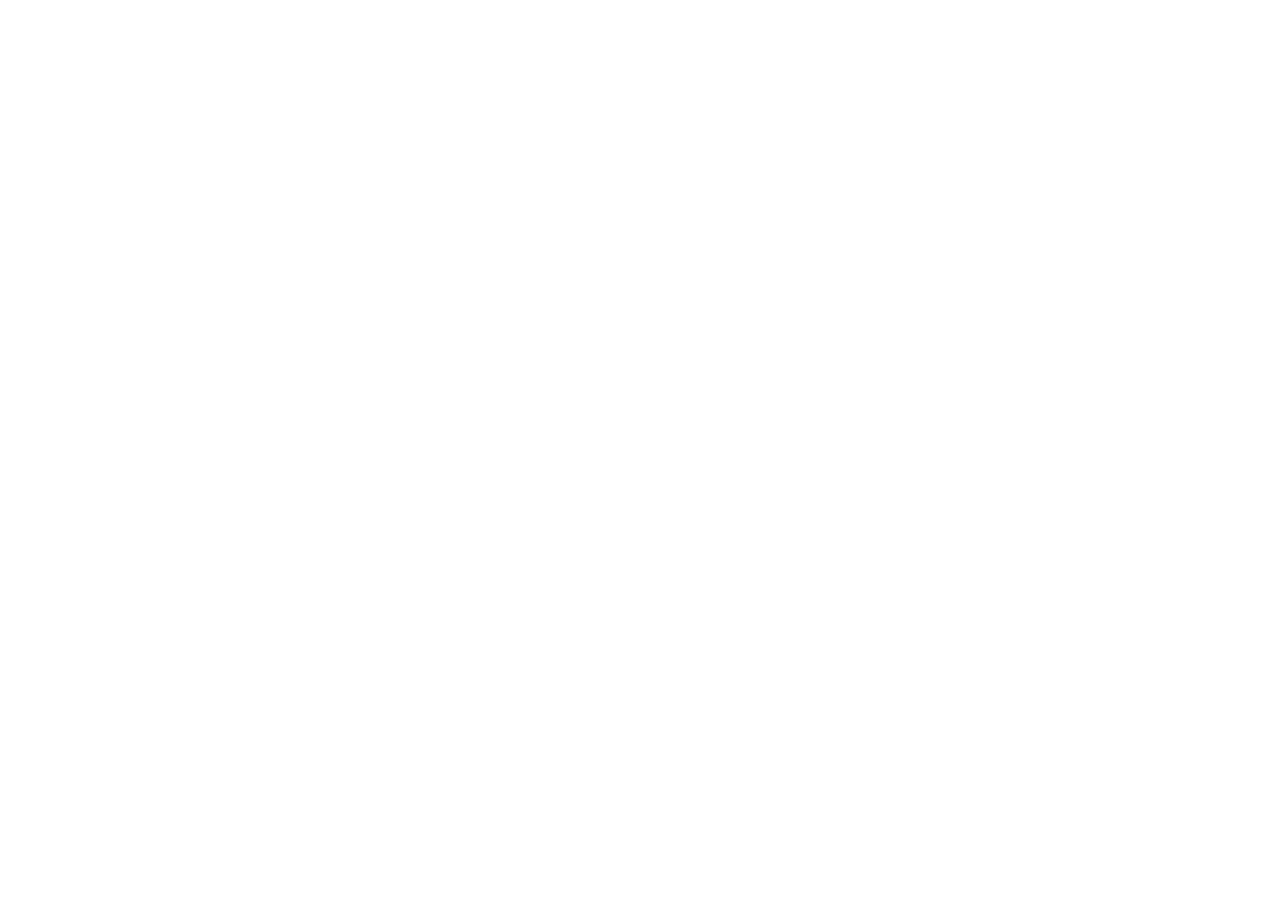
==== how-it-works.html @ afe28758 "First commit" ====
<!DOCTYPE html>
<html lang="en">
<head>
    <meta charset="UTF-8">
    <meta http-equiv="X-UA-Compatible" content="IE=edge">
    <meta name="viewport" content="width=device-width, initial-scale=1.0">
    <link rel="stylesheet" href="./static/main.css">
    <title>DoubleTap: How it Works</title>
</head>
<body>
    
</body>
</html>
---- static/main.css ----
/* Gian */


























































/* Hemet */



























































/* Chris */
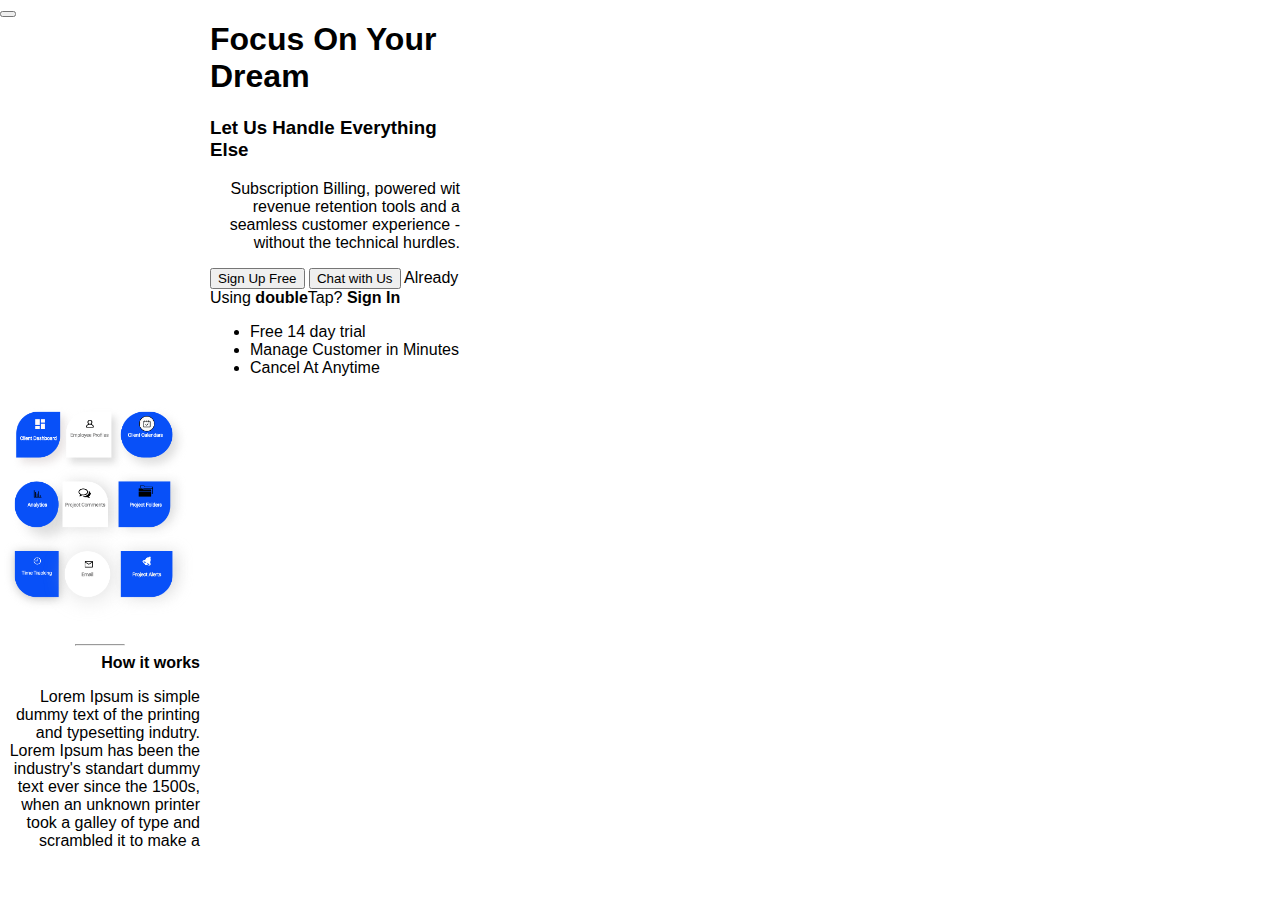
==== commit 38109c25: "Merge pull request #2 from Mhmtcn47/main" ====
--- a/how-it-works.html
+++ b/how-it-works.html
@@ -1,5 +1,6 @@
 <!DOCTYPE html>
 <html lang="en">
+
 <head>
     <meta charset="UTF-8">
     <meta http-equiv="X-UA-Compatible" content="IE=edge">
@@ -7,7 +8,33 @@
     <link rel="stylesheet" href="./static/main.css">
     <title>DoubleTap: How it Works</title>
 </head>
+
 <body>
-    
+    <div class="grid-container">
+        <nav>
+            <button type="button"></button>
+        </nav>
+        <div>
+            <h1>Focus On Your Dream</h1>
+            <h3>Let Us Handle Everything Else</h3>
+            <p>Subscription Billing, powered wit revenue retention tools and a seamless customer experience - without the technical hurdles.</p>
+            <button>Sign Up Free</button>
+            <button>Chat with Us</button>
+            <span>Already Using <strong>double</strong>Tap? <strong>Sign In</strong></span>
+            <ul>
+                <li>Free 14 day trial</li>
+                <li>Manage Customer in Minutes</li>
+                <li>Cancel At Anytime</li>
+            </ul>
+        </div>
+        <div>
+            <img src="images/Header-Side-1.png" alt="">
+            <hr>
+            <article><strong>How it works</strong></article>
+            <p>Lorem Ipsum is simple dummy text of the printing and typesetting indutry. Lorem Ipsum has been the
+                industry's standart dummy text ever since the 1500s, when an unknown printer took a galley of type and
+                scrambled it to make a</p>
+        </div>
+    </div>
 </body>
 </html>--- a/static/main.css
+++ b/static/main.css
@@ -1,14 +1,324 @@
 /* Gian */
 
-
-
-
-
-
-
-
-
-
+* { box-sizing: border-box; }
+
+:root {
+    /* Colors */
+    --blue: #0650f8;
+    --gray: #7e7c7c;
+    --black: #060606;
+    --green: #7fd126;
+    --white: #fefefe;
+    /* Fonts */
+    --normal: 'Roboto', sans-serif;
+    --in-box: 'Montserrat', sans-serif;
+}
+
+html, 
+body {
+    margin: 0;
+    height: 100%;
+    font-family: var(--normal); 
+}
+
+img {
+    width: 100%;
+    height: auto;
+}
+
+.landing-container {
+    display: grid;
+    grid-template-rows: auto;
+    grid-template-columns: repeat(2, 1fr);
+    grid-template-areas: 
+        "l-nav l-nav"
+        "l-main l-main"
+        "l-foot l-foot";
+}
+
+.navigation { grid-area: l-nav; }
+
+.landing-main { 
+    /* border: 1px solid pink; */
+
+    grid-area: l-main; 
+
+    max-width: 900px;
+    margin: 50px auto;
+
+    display: grid;
+    grid-template-rows: auto;
+    grid-template-columns: repeat(2, 1fr);
+    grid-template-areas: 
+        "l-hero-text l-hero-image"
+        "l-explore l-explore"
+        "l-info l-info"
+        "l-sol-header l-sol-header"
+        "l-sol-1 l-sol-2"
+        "l-sol-3 l-sol-4";
+}
+
+.landing-hero-text { 
+    grid-area: l-hero-text;
+    display: flex;
+    flex-direction: column;
+    justify-content: flex-start;
+}
+
+/* Focus on your business */
+h1.landing-hero-h1 {
+    font-size: 56px;
+    margin: 40px 0 0 0;
+    padding-right: 30px;
+}
+
+/* Let us handle everything else */
+h2.landing-hero-h2 {
+    font-size: 28px;
+    font-weight: 500;
+    margin: 10px 0 0 0;
+}
+
+/* Subscription Billing... */
+p.landing-hero-p {
+    color: var(--gray);
+    margin: 20px 0 0 0;
+}
+
+p.landing-hero-already {
+    color: var(--gray);
+    margin: 20px 0 0 0;
+}
+
+.landing-hero-text-buttons {
+    display: flex;
+    margin: 20px 0 0 0;
+}
+
+a.l-btn:link,
+a.l-btn:visited {
+    display: block;
+    margin-right: 15px;
+    border: 1px solid var(--blue);
+    border-radius: 8px;
+    padding: 15px 25px;
+    max-width: 40%;
+    font-weight: 600;
+    letter-spacing: 0.4px;
+    text-decoration: none;
+    text-align: center;
+}
+
+a.landing-btn-signup:link,
+a.landing-btn-signup:visited {
+    background-color: var(--blue);
+    color: var(--white);
+}
+
+a.landing-btn-chat:link,
+a.landing-btn-chat:visited {
+    background-color: var(--white);
+    color: var(--blue);
+}
+
+a.landing-link-signin:link,
+a.landing-link-signin:visited {
+    color: var(--gray);
+    text-decoration: none;
+}
+
+a.l-btn:hover,
+a.landing-link-signin:hover {
+    text-decoration: underline;
+}
+
+.landing-hero-text-bottom {
+    display: flex;
+    margin: 15px 0 0 0;
+}
+
+.landing-hero-text-bottom-item {
+    width: auto;
+    font-size: 10px;
+}
+
+.blue--ball {
+    margin: 0 10px;
+    font-size: 10px;
+    line-height: 1.2;
+}
+
+.landing-hero-image { grid-area: l-hero-image; }
+
+.landing-explore { 
+    grid-area: l-explore; 
+    display: flex;
+    flex-direction: column;
+    align-items: center;
+}
+
+.landing-explore h2 {
+    margin: 30px 0 20px 0;
+}
+
+.landing-explore p {
+    max-width: 50%;
+    font-size: 12px;
+    text-align: center;
+}
+
+.landing-exp-box {
+    margin: 40px 0;
+    width: 80%;
+    display: flex;
+    flex-direction: row;
+    justify-content: space-around;
+}
+
+.landing-exp-box-item {
+    display: flex;
+    flex-direction: column;
+    justify-content: space-between;
+    align-items: center;
+    width: 90px;
+    height: 120px;
+    border: 1px solid var(--gray);
+    background-color: var(--white);
+    border-radius: 10px;
+    text-align: center;
+    padding: 20px 12px;
+    font-family: var(--in-box);
+    font-size: 12px;
+    font-weight: 400;
+    color: var(--black);
+}
+
+.landing-exp-box-item img {
+    max-width: 70%;
+}
+
+.landing-exp-box-item:hover {
+    background-color: var(--blue);
+    color: var(--white);
+}
+
+.landing-info { 
+    grid-area: l-info; 
+    margin: 40px auto;
+    max-width: 820px;
+    border: 1px solid var(--gray);
+    border-top-left-radius: 15px;
+    border-bottom-left-radius: 15px;
+    border-top-right-radius: 20px;
+    border-bottom-right-radius: 20px;
+    display: flex;
+    flex-direction: row;
+    align-items: center;
+}
+
+/* .landing-info-image {} */
+
+.landing-info-text {
+    padding: 40px;
+    background-color: var(--blue);
+    border-top-right-radius: 15px;
+    border-bottom-right-radius: 15px;
+    color: var(--white);
+    font-weight: 200;
+}
+
+.landing-info-text > h2 {
+    font-size: 20px;
+    padding: 12px 0;
+}
+
+.landing-info-text > p {
+    font-size: 14px;
+    line-height: 1.4;
+    padding: 8px 0;
+}
+
+.landing-info-list-item {
+    font-size: 12px;
+    line-height: 1.3;
+    padding: 8px 0;
+}
+
+a.landing-btn-info:link,
+a.landing-btn-info:visited {
+    margin: 15px 0 0 0;
+    display: block;
+    max-width: 140px;
+    padding: 12px 10px;
+    border: 3px solid var(--white);
+    border-radius: 4px;
+    box-shadow: 1px 1px 1px 1px var(--black);
+    color: var(--white);
+    text-shadow: 1px 1px var(--black);
+    text-decoration: none;
+}
+
+a.landing-btn-info:hover {
+    text-decoration: underline;
+}
+
+.landing-sol-header { 
+    grid-area: l-sol-header;
+    text-align: center;
+    margin: 40px 0 25px;
+}
+
+.landing-sol {
+    max-width: 56%;
+    margin: 0 auto;
+    padding: 30px 0;
+    display: flex;
+    flex-direction: column;
+    justify-content: center;
+    align-items: center;
+    text-align: center;
+}
+
+.landing-sol img {
+    max-width: 55%;
+    margin: 0 auto;
+}
+
+h3.landing-sol-item-head {
+    font-size: 22px;
+    padding: 24px 0;
+    margin: 0;
+}
+
+p.landing-sol-item-text {
+    font-size: 14px;
+    line-height: 1.35;
+    padding: 0 0 20px 0;
+    margin: 0;
+}
+
+.landing-sol-1 { grid-area: l-sol-1; }
+.landing-sol-2 { grid-area: l-sol-2; }
+.landing-sol-3 { grid-area: l-sol-3; }
+.landing-sol-4 { grid-area: l-sol-4; }
+
+a.landing-btn-sol-item:link,
+a.landing-btn-sol-item:visited {
+    margin: 0;
+    display: block;
+    width: 180px;
+    padding: 12px 10px;
+    border: 3px solid var(--gray);
+    border-radius: 4px;
+    color: var(--gray);
+    text-align: center;
+    text-decoration: none;
+    font-weight: bold;
+}
+
+a.landing-btn-sol-item:hover {
+    text-decoration: underline;
+}
 
 
 
@@ -58,18 +368,28 @@
 
 
 /* Hemet */
-
-
-
-
-
-
-
-
-
-
-
-
+.grid-container{
+    display: grid;
+    grid-template-columns:  200px 250px;
+    grid-auto-rows: minmax(150px, auto);
+    grid-row-gap:20px;
+    gap: 10px;
+}
+
+hr {
+    width:50px;
+    text-align:center;
+}
+
+.footer { grid-area: l-foot; }
+
+article{
+    text-align:right;
+}
+
+p{
+    text-align:right;
+}
 
 
 
@@ -119,81 +439,173 @@
 
 /* Chris */
 
-
-
-
-
-
-
-
-
-
-
-
-
-
-
-
-
-
-
-
-
-
-
-
-
-
-
-
-
-
-
-
-
-
-
-
-
-
-
-
-
-
-
-
-
-
-
-
-
-
-
-
-
-
-
-
-
-
-
-
-
-
-
-
-
-
-
-
-
-
-
-
-
-
-
-
-
-
-
+.b-holder {
+  background-color: white;
+  display: grid;
+  margin: 0px;
+  height: 100%;
+  justify-items: center;
+  /*grid-template-columns: 1fr 1fr 1fr 1fr;*/
+  grid-template-columns: repeat(2, 1fr);
+  grid-auto-rows: auto;
+  grid-template-areas:
+    "sup-t sin-t"
+    "sup-t sin-t"
+    "sup-t sin-t"
+    "sup-t social"
+    "sup-t spare";
+}
+
+.sup-container {
+  grid-area: sup-t;
+  padding: 0px;
+  height: 100%;
+  width: 100%;
+  justify-content: center;
+  background-image: url("../images/sup-container-large.png");
+  background-repeat: no-repeat;
+  background-size: contain;
+  background-position: top;
+  background-size: 100%;
+}
+
+.signin {
+  grid-area: sin-t;
+  padding: 0px;
+  width: 100%;
+}
+
+.sin-btn-container {
+  margin: 0;
+  display: flex;
+  justify-content: center;
+}
+
+button.sin-btn {
+  padding: 0.6em 2em;
+  border-radius: 30px;
+  color: #fff;
+  background-color: #0314fe;
+  font-size: 1.1em;
+  border: 2px solid white;
+  cursor: pointer;
+  margin: 1em;
+}
+
+.sin-btn:hover {
+  background-color: white;
+  color: #0314fe;
+  border: 2px solid #0314fe;
+}
+
+.sup-text {
+  display: flex;
+  align-content: center;
+  justify-content: center;
+  text-align: center;
+  color: white;
+  font-size: larger;
+}
+
+.sup-btn-container {
+  margin: 0;
+  display: flex;
+  justify-content: center;
+}
+
+button.sup-btn {
+  padding: 0.6em 2em;
+  border-radius: 30px;
+  color: #fff;
+  background-color: #0314fe;
+  font-size: 1.1em;
+  border: 2px solid white;
+  cursor: pointer;
+  margin: 1em;
+}
+
+.sup-btn:hover {
+  background-color: white;
+  color: #0314fe;
+  border: 2px solid #0314fe;
+}
+.sup2-hidden {
+  /*display: none;  */
+  grid-area: spare;
+  padding: 0px;
+  width: 100%;
+}
+
+.social {
+  grid-area: social;
+  display: inline-block;
+  text-align: center;
+  padding: 0px;
+  padding-top: 10px;
+  width: 100%;
+  margin: 0px;
+  margin-top: 25px;
+}
+
+@media (max-width: 1024px) {
+  .sup-text {
+    font-size: medium;
+  }
+
+  button.sup-btn {
+    font-size: 0.7em;
+    border: 1px solid white;
+  }
+
+  .sup-btn:hover {
+    border: 1px solid #0314fe;
+  }
+
+  button.sin-btn {
+    font-size: 0.7em;
+    border: 1px solid white;
+  }
+
+  .sin-btn:hover {
+    border: 1px solid #0314fe;
+  }
+
+  .b-holder {
+    grid-template-columns: repeat(2, 1fr);
+    justify-items: center;
+    grid-auto-rows: auto;
+    grid-template-areas:
+      "sup-t sin-t"
+      "sup-t sin-t"
+      "sup-t social"
+      "sup-t spare";
+  }
+  main {
+    margin: 0px 20px 20px;
+  }
+
+  .s-text {
+    font-size: small;
+  }
+
+  .fb-img {
+    width: 75px;
+  }
+
+  .tweet-img {
+    width: 75px;
+  }
+
+  .goog-img {
+    width: 75px;
+  }
+
+  .in-img {
+    width: 75px;
+  }
+
+  .social {
+    padding-top: 0px;
+    margin-top: 0px;
+  }
+}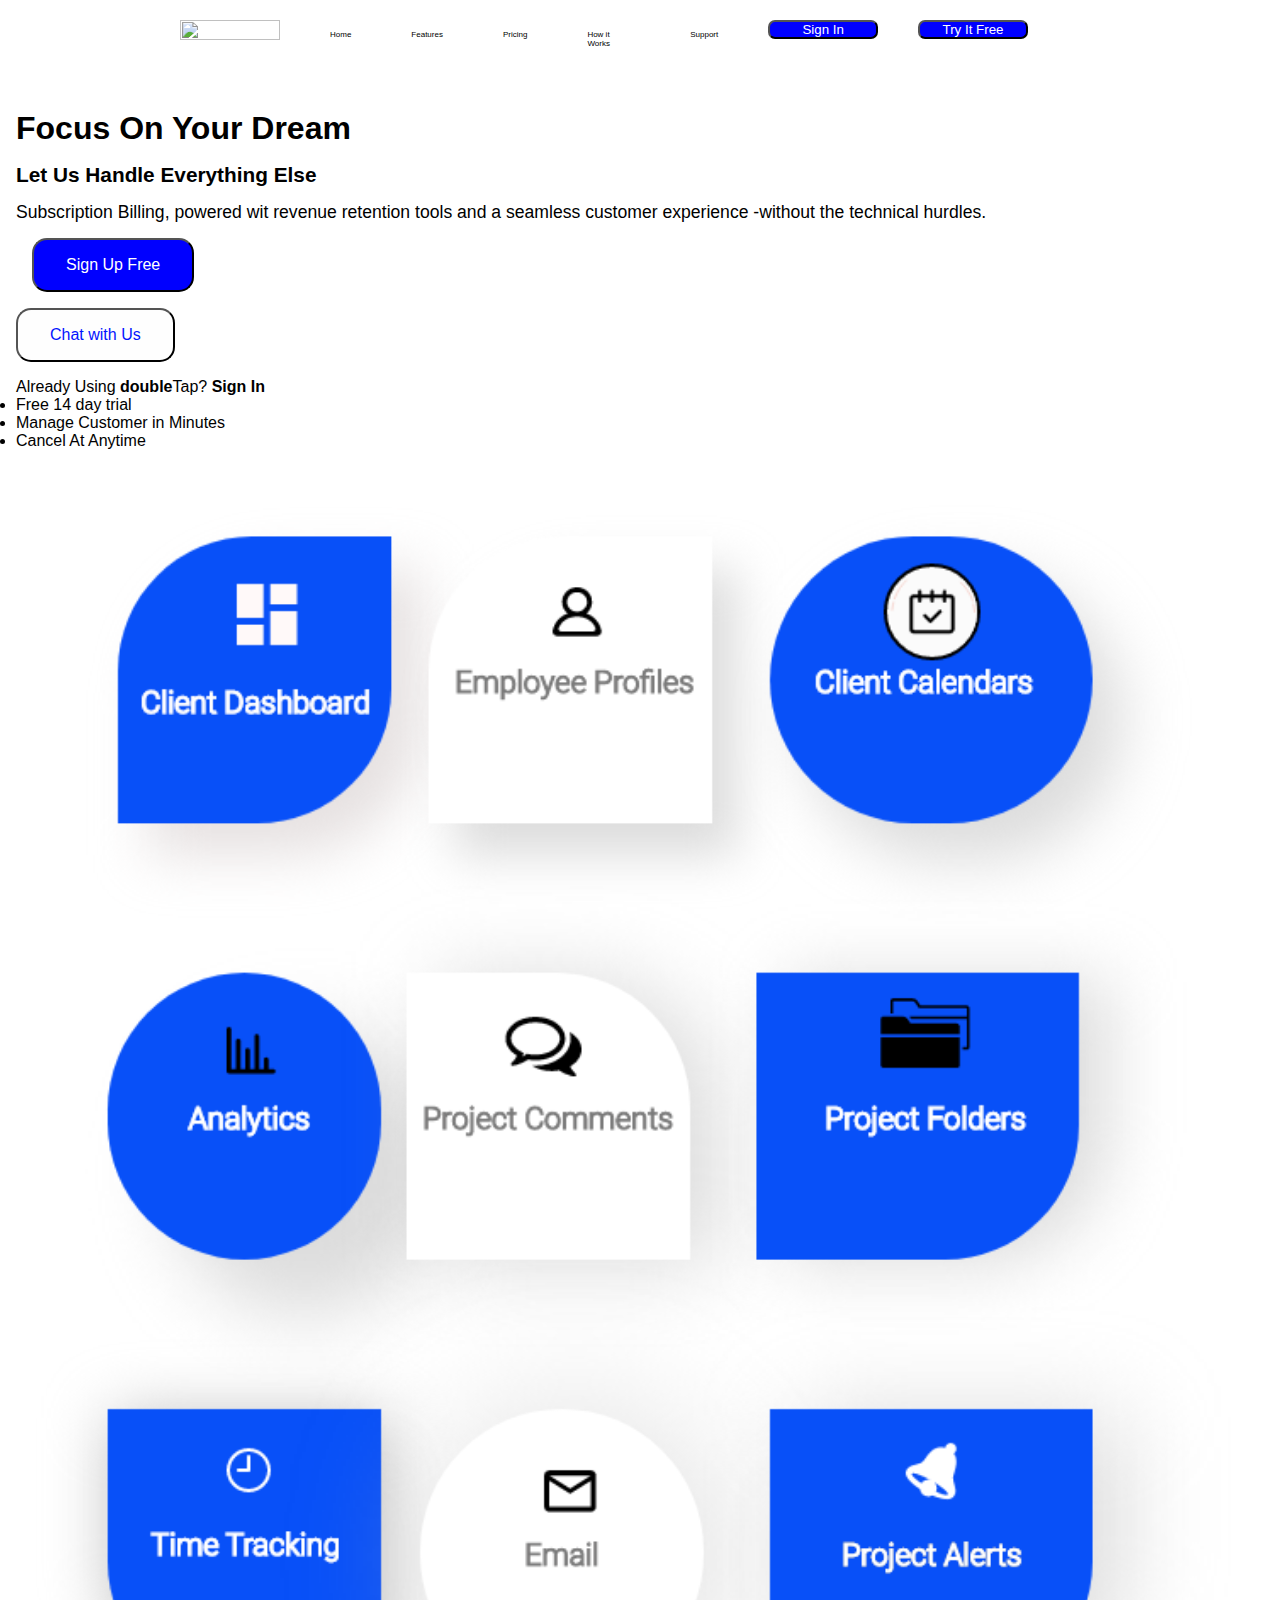
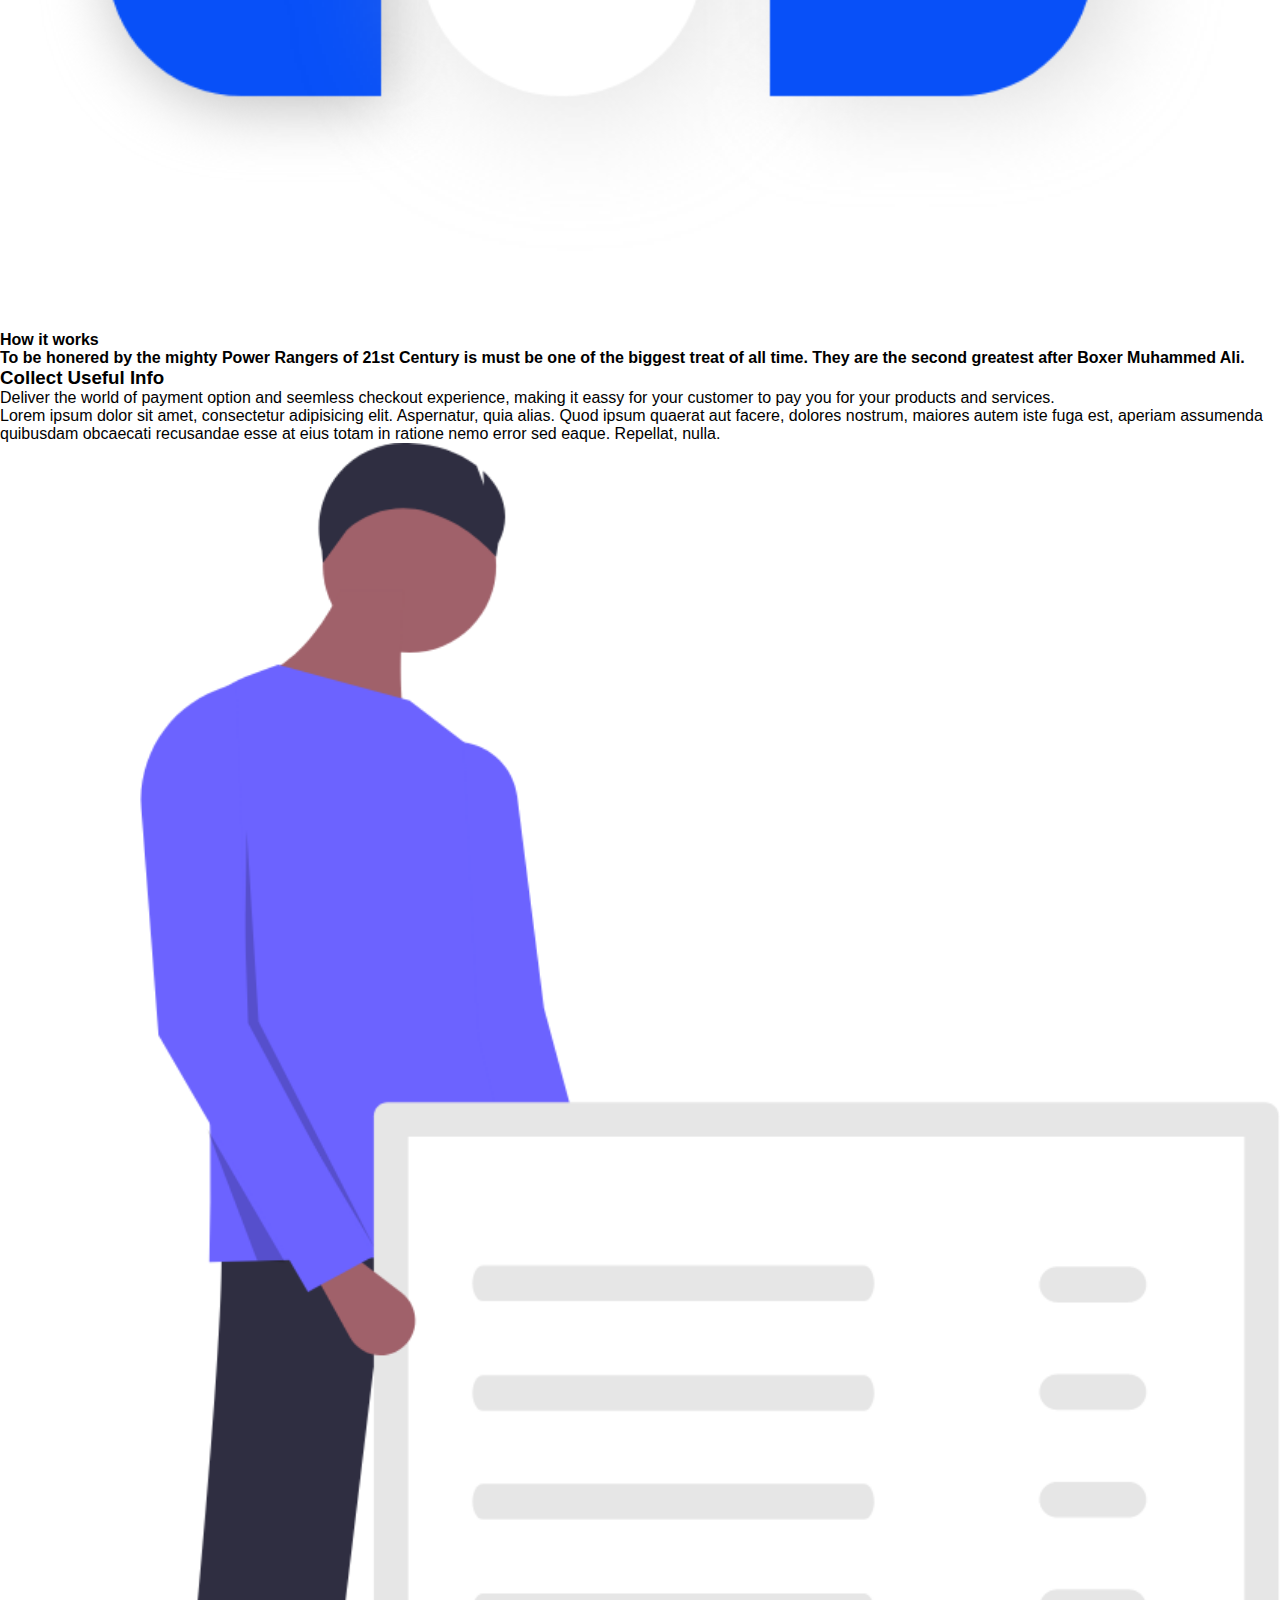
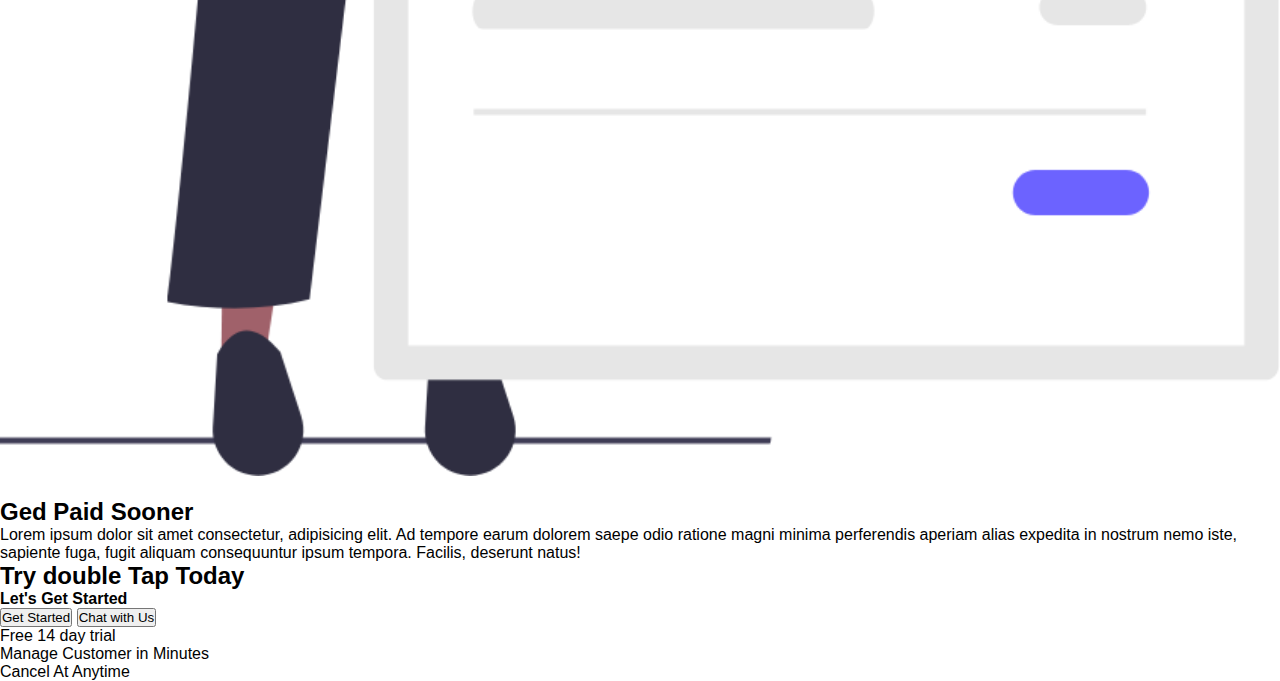
==== commit b4ecc4d1: "Merge pull request #4 from Mhmtcn47/main" ====
--- a/how-it-works.html
+++ b/how-it-works.html
@@ -10,31 +10,91 @@
 </head>
 
 <body>
-    <div class="grid-container">
-        <nav>
-            <button type="button"></button>
-        </nav>
-        <div>
-            <h1>Focus On Your Dream</h1>
-            <h3>Let Us Handle Everything Else</h3>
-            <p>Subscription Billing, powered wit revenue retention tools and a seamless customer experience - without the technical hurdles.</p>
-            <button>Sign Up Free</button>
-            <button>Chat with Us</button>
-            <span>Already Using <strong>double</strong>Tap? <strong>Sign In</strong></span>
+    <main class="main-section">
+        <div class="Header">
+            <div class="nav">
+                <ul>
+                    <img src="./images/logo.png" alt="">
+                    <li>Home</li>
+                    <li>Features</li>
+                    <li>Pricing</li>
+                    <li>How it Works</li>
+                    <li>Support</li>
+                    <button id="top-button">Sign In</button>
+                    <button id="blu">Try It Free</button>
+                </ul>
+            </div>
+
+        </div>
+        <div class="hero-container">
+            <div class="hero-text-top">
+                <h1>Focus On Your Dream</h1>
+                <h3>Let Us Handle Everything Else</h3>
+                <p>Subscription Billing, powered wit revenue retention tools and a seamless customer experience -without
+                    the technical hurdles.</p>
+                <button class="hero-button2">Sign Up Free</button>
+                <button class="hero-button1" img src="./images/bubble-chat-dots-message-icon-vector-20113411.jpg">Chat with Us</button>
+                <span>Already Using <strong>double</strong>Tap? <strong>Sign In</strong></span>
+                <ul>
+                    <li>Free 14 day trial</li>
+                    <li>Manage Customer in Minutes</li>
+                    <li>Cancel At Anytime</li>
+                </ul>
+            </div>
+            <div class="hero-image-top">
+                <img src="images/Header-Side-1.png" alt="">
+            </div>
+            <div>
+                <p>
+                <div><strong>How it works</strong></div>
+                </p>
+                <p><strong> To be honered by the mighty Power Rangers of 21st Century is must be one of the biggest
+                        treat of all time. They are the second greatest after Boxer Muhammed Ali.</strong></p>
+            </div>
+            <!-- div4 -->
+            <div img src="./images/Collect-info@2x.png"></div>
+            <div>
+                <div>
+                    <h3>Collect Useful Info</h3>
+                </div>
+                <p>Deliver the world of payment option and seemless checkout experience, making it eassy for your
+                    customer
+                    to pay you for your products and services.</p>
+            </div>
+            <!-- div5 -->
+            <div>
+                <p>Lorem ipsum dolor sit amet, consectetur adipisicing elit. Aspernatur, quia alias. Quod ipsum quaerat
+                    aut
+                    facere, dolores nostrum, maiores autem iste fuga est, aperiam assumenda quibusdam obcaecati
+                    recusandae
+                    esse
+                    at eius totam in ratione nemo error sed eaque. Repellat, nulla.</p>
+            </div>
+            <!-- div6 -->
+            <div>
+                <img src="./images/Take Payments@2x.png" alt=""><img>
+            </div>
+            <div>
+                <h2>Ged Paid Sooner</h2>
+                <p>Lorem ipsum dolor sit amet consectetur, adipisicing elit. Ad tempore earum dolorem saepe odio ratione
+                    magni
+                    minima perferendis aperiam alias expedita in nostrum nemo iste, sapiente fuga, fugit aliquam
+                    consequuntur
+                    ipsum tempora. Facilis, deserunt natus!</p>
+            </div>
+        </div>
+        <footer>
+            <h2>Try double Tap Today</h2>
+            <h4>Let's Get Started</h4>
+            <button id="ft">Get Started</button>
+            <button img src="./images/bubble-chat-dots-message-icon-vector-20113411.jpg">Chat with Us</button>
             <ul>
-                <li>Free 14 day trial</li>
-                <li>Manage Customer in Minutes</li>
-                <li>Cancel At Anytime</li>
+                    <li>Free 14 day trial</li>
+                    <li>Manage Customer in Minutes</li>
+                    <li>Cancel At Anytime</li>
             </ul>
-        </div>
-        <div>
-            <img src="images/Header-Side-1.png" alt="">
-            <hr>
-            <article><strong>How it works</strong></article>
-            <p>Lorem Ipsum is simple dummy text of the printing and typesetting indutry. Lorem Ipsum has been the
-                industry's standart dummy text ever since the 1500s, when an unknown printer took a galley of type and
-                scrambled it to make a</p>
-        </div>
-    </div>
+        </footer>
+    </main>
 </body>
+
 </html>--- a/static/main.css
+++ b/static/main.css
@@ -1,443 +1,767 @@
-/* Gian */
-
-* { box-sizing: border-box; }
+/* ==============================  Gian - Start ===================================== */
+
+* {
+  box-sizing: border-box;
+}
 
 :root {
-    /* Colors */
-    --blue: #0650f8;
-    --gray: #7e7c7c;
-    --black: #060606;
-    --green: #7fd126;
-    --white: #fefefe;
-    /* Fonts */
-    --normal: 'Roboto', sans-serif;
-    --in-box: 'Montserrat', sans-serif;
-}
-
-html, 
+  /* Colors */
+  --blue: #0650f8;
+  --gray: #7e7c7c;
+  --black: #060606;
+  --green: #7fd126;
+  --white: #fefefe;
+  /* Fonts */
+  --normal: "Roboto", sans-serif;
+  --in-box: "Montserrat", sans-serif;
+}
+
+html,
 body {
-    margin: 0;
-    height: 100%;
-    font-family: var(--normal); 
+  margin: 0;
+  height: 100%;
+  font-family: var(--normal);
 }
 
 img {
-    width: 100%;
-    height: auto;
+  width: 100%;
+  height: auto;
 }
 
 .landing-container {
-    display: grid;
-    grid-template-rows: auto;
-    grid-template-columns: repeat(2, 1fr);
-    grid-template-areas: 
-        "l-nav l-nav"
-        "l-main l-main"
-        "l-foot l-foot";
-}
-
-.navigation { grid-area: l-nav; }
-
-.landing-main { 
-    /* border: 1px solid pink; */
-
-    grid-area: l-main; 
-
-    max-width: 900px;
-    margin: 50px auto;
-
-    display: grid;
-    grid-template-rows: auto;
-    grid-template-columns: repeat(2, 1fr);
-    grid-template-areas: 
-        "l-hero-text l-hero-image"
-        "l-explore l-explore"
-        "l-info l-info"
-        "l-sol-header l-sol-header"
-        "l-sol-1 l-sol-2"
-        "l-sol-3 l-sol-4";
-}
-
-.landing-hero-text { 
-    grid-area: l-hero-text;
+  display: grid;
+  grid-template-rows: auto;
+  grid-template-columns: repeat(2, 1fr);
+  grid-template-areas:
+    "l-nav l-nav"
+    "l-main l-main"
+    "l-foot l-foot";
+}
+
+.navigation { 
+    grid-area: l-nav; 
+
     display: flex;
-    flex-direction: column;
-    justify-content: flex-start;
-}
-
-/* Focus on your business */
-h1.landing-hero-h1 {
-    font-size: 56px;
-    margin: 40px 0 0 0;
-    padding-right: 30px;
-}
-
-/* Let us handle everything else */
-h2.landing-hero-h2 {
-    font-size: 28px;
-    font-weight: 500;
-    margin: 10px 0 0 0;
-}
-
-/* Subscription Billing... */
-p.landing-hero-p {
+    flex-direction: row;
+    justify-content: space-between;
+    align-items: center;
+    min-width: 80%;
+    margin: 35px auto;
+}
+
+.nav-logo {
+    width: 160px;
+}
+
+.nav-ul {
+    display: flex;
+    flex-direction: row;
+    list-style-type: none;
+}
+
+.nav-items {
+    padding: 0 35px;
+}
+
+a.nav-link:link,
+a.nav-link:visited {
     color: var(--gray);
-    margin: 20px 0 0 0;
-}
-
-p.landing-hero-already {
-    color: var(--gray);
-    margin: 20px 0 0 0;
-}
-
-.landing-hero-text-buttons {
+    text-decoration: none;
+    font-size: 14px;
+}
+
+a.nav-link:hover {
+    text-decoration: underline;
+}
+
+.nav-buttons {
     display: flex;
-    margin: 20px 0 0 0;
-}
-
-a.l-btn:link,
-a.l-btn:visited {
+}
+
+a.nav-btn:link,
+a.nav-btn:visited {
     display: block;
     margin-right: 15px;
     border: 1px solid var(--blue);
     border-radius: 8px;
-    padding: 15px 25px;
-    max-width: 40%;
+    padding: 10px 20px;
     font-weight: 600;
     letter-spacing: 0.4px;
     text-decoration: none;
     text-align: center;
 }
 
+a.nav-btn-signin:link,
+a.nav-btn-signin:visited {
+    background-color: var(--white);
+    color: var(--blue);
+}
+
+a.nav-btn-try:link,
+a.nav-btn-try:visited {
+    background-color: var(--blue);
+    color: var(--white);
+}
+
+a.nav-btn:hover {
+    text-decoration: underline;
+}
+
+.landing-main {
+  /* border: 1px solid pink; */
+
+  grid-area: l-main;
+
+  max-width: 900px;
+  margin: 35px auto 50px;
+
+  display: grid;
+  grid-template-rows: auto;
+  grid-template-columns: repeat(2, 1fr);
+  grid-template-areas: 
+      "l-hero-text l-hero-image"
+      "l-hr l-hr"
+      "l-explore l-explore"
+      "l-info l-info"
+      "l-sol-header l-sol-header"
+      "l-sol-1 l-sol-2"
+      "l-sol-3 l-sol-4";
+}
+
+.landing-hero-text {
+  grid-area: l-hero-text;
+  display: flex;
+  flex-direction: column;
+  justify-content: flex-start;
+}
+
+/* Focus on your business */
+h1.landing-hero-h1 {
+  font-size: 56px;
+  margin: 40px 0 0 0;
+  padding-right: 30px;
+}
+
+/* Let us handle everything else */
+h2.landing-hero-h2 {
+  font-size: 28px;
+  font-weight: 500;
+  margin: 10px 0 0 0;
+}
+
+/* Subscription Billing... */
+p.landing-hero-p {
+  color: var(--gray);
+  margin: 20px 0 0 0;
+}
+
+p.landing-hero-already {
+    text-align: left;
+    color: var(--gray);
+    margin: 20px 0 0 0;
+}
+
+.landing-hero-text-buttons {
+  display: flex;
+  margin: 20px 0 0 0;
+}
+
+a.l-btn:link,
+a.l-btn:visited {
+  display: block;
+  margin-right: 15px;
+  border: 1px solid var(--blue);
+  border-radius: 8px;
+  padding: 15px 25px;
+  max-width: 40%;
+  font-weight: 600;
+  letter-spacing: 0.4px;
+  text-decoration: none;
+  text-align: center;
+}
+
 a.landing-btn-signup:link,
 a.landing-btn-signup:visited {
-    background-color: var(--blue);
-    color: var(--white);
+  background-color: var(--blue);
+  color: var(--white);
 }
 
 a.landing-btn-chat:link,
 a.landing-btn-chat:visited {
-    background-color: var(--white);
-    color: var(--blue);
+  background-color: var(--white);
+  color: var(--blue);
 }
 
 a.landing-link-signin:link,
 a.landing-link-signin:visited {
-    color: var(--gray);
-    text-decoration: none;
+  color: var(--gray);
+  text-decoration: none;
 }
 
 a.l-btn:hover,
 a.landing-link-signin:hover {
-    text-decoration: underline;
+  text-decoration: underline;
 }
 
 .landing-hero-text-bottom {
-    display: flex;
-    margin: 15px 0 0 0;
+  display: flex;
+  margin: 15px 0 0 0;
 }
 
 .landing-hero-text-bottom-item {
     width: auto;
     font-size: 10px;
+    letter-spacing: -0.4px;
 }
 
 .blue--ball {
-    margin: 0 10px;
-    font-size: 10px;
-    line-height: 1.2;
-}
-
-.landing-hero-image { grid-area: l-hero-image; }
-
-.landing-explore { 
-    grid-area: l-explore; 
-    display: flex;
-    flex-direction: column;
-    align-items: center;
+  margin: 0 10px;
+  font-size: 10px;
+  line-height: 1.2;
+}
+
+.landing-hero-image { 
+    grid-area: l-hero-image; 
+}
+
+hr.landing-hr {
+    grid-area: l-hr;
+    position: relative;
+    min-width: 700px;
+    background-color: var(--gray);
+}
+
+.landing-explore {
+  grid-area: l-explore;
+  display: flex;
+  flex-direction: column;
+  align-items: center;
 }
 
 .landing-explore h2 {
-    margin: 30px 0 20px 0;
+  margin: 30px 0 20px 0;
 }
 
 .landing-explore p {
-    max-width: 50%;
-    font-size: 12px;
-    text-align: center;
+  max-width: 50%;
+  font-size: 12px;
+  text-align: center;
 }
 
 .landing-exp-box {
-    margin: 40px 0;
-    width: 80%;
-    display: flex;
-    flex-direction: row;
-    justify-content: space-around;
+  margin: 40px 0;
+  width: 80%;
+  display: flex;
+  flex-direction: row;
+  justify-content: space-around;
 }
 
 .landing-exp-box-item {
-    display: flex;
-    flex-direction: column;
-    justify-content: space-between;
-    align-items: center;
-    width: 90px;
-    height: 120px;
-    border: 1px solid var(--gray);
-    background-color: var(--white);
-    border-radius: 10px;
-    text-align: center;
-    padding: 20px 12px;
-    font-family: var(--in-box);
-    font-size: 12px;
-    font-weight: 400;
-    color: var(--black);
+  display: flex;
+  flex-direction: column;
+  justify-content: space-between;
+  align-items: center;
+  width: 90px;
+  height: 120px;
+  border: 1px solid var(--gray);
+  background-color: var(--white);
+  border-radius: 10px;
+  text-align: center;
+  padding: 20px 12px;
+  font-family: var(--in-box);
+  font-size: 12px;
+  font-weight: 400;
+  color: var(--black);
 }
 
 .landing-exp-box-item img {
-    max-width: 70%;
+  max-width: 70%;
 }
 
 .landing-exp-box-item:hover {
-    background-color: var(--blue);
-    color: var(--white);
-}
-
-.landing-info { 
-    grid-area: l-info; 
-    margin: 40px auto;
-    max-width: 820px;
-    border: 1px solid var(--gray);
-    border-top-left-radius: 15px;
-    border-bottom-left-radius: 15px;
-    border-top-right-radius: 20px;
-    border-bottom-right-radius: 20px;
-    display: flex;
-    flex-direction: row;
-    align-items: center;
+  background-color: var(--blue);
+  color: var(--white);
+}
+
+.landing-info {
+  grid-area: l-info;
+  margin: 40px auto;
+  max-width: 820px;
+  border: 1px solid var(--gray);
+  border-top-left-radius: 15px;
+  border-bottom-left-radius: 15px;
+  border-top-right-radius: 20px;
+  border-bottom-right-radius: 20px;
+  display: flex;
+  flex-direction: row;
+  align-items: center;
 }
 
 /* .landing-info-image {} */
 
 .landing-info-text {
-    padding: 40px;
-    background-color: var(--blue);
-    border-top-right-radius: 15px;
-    border-bottom-right-radius: 15px;
-    color: var(--white);
-    font-weight: 200;
-}
-
-.landing-info-text > h2 {
+  padding: 40px;
+  background-color: var(--blue);
+  border-top-right-radius: 15px;
+  border-bottom-right-radius: 15px;
+  color: var(--white);
+  font-weight: 200;
+}
+
+.landing-info-text-h2 {
     font-size: 20px;
     padding: 12px 0;
 }
 
-.landing-info-text > p {
+.landing-info-text-p {
+    text-align: left;
     font-size: 14px;
     line-height: 1.4;
     padding: 8px 0;
 }
 
 .landing-info-list-item {
-    font-size: 12px;
-    line-height: 1.3;
-    padding: 8px 0;
+  font-size: 12px;
+  line-height: 1.3;
+  padding: 8px 0;
 }
 
 a.landing-btn-info:link,
 a.landing-btn-info:visited {
-    margin: 15px 0 0 0;
-    display: block;
-    max-width: 140px;
-    padding: 12px 10px;
-    border: 3px solid var(--white);
-    border-radius: 4px;
-    box-shadow: 1px 1px 1px 1px var(--black);
-    color: var(--white);
-    text-shadow: 1px 1px var(--black);
-    text-decoration: none;
+  margin: 15px 0 0 0;
+  display: block;
+  max-width: 140px;
+  padding: 12px 10px;
+  border: 3px solid var(--white);
+  border-radius: 4px;
+  box-shadow: 1px 1px 1px 1px var(--black);
+  color: var(--white);
+  text-shadow: 1px 1px var(--black);
+  text-decoration: none;
 }
 
 a.landing-btn-info:hover {
-    text-decoration: underline;
-}
-
-.landing-sol-header { 
-    grid-area: l-sol-header;
-    text-align: center;
-    margin: 40px 0 25px;
+  text-decoration: underline;
+}
+
+.landing-sol-header {
+  grid-area: l-sol-header;
+  text-align: center;
+  margin: 40px 0 25px;
 }
 
 .landing-sol {
-    max-width: 56%;
-    margin: 0 auto;
-    padding: 30px 0;
+  max-width: 56%;
+  margin: 0 auto;
+  padding: 30px 0;
+  display: flex;
+  flex-direction: column;
+  justify-content: center;
+  align-items: center;
+  text-align: center;
+}
+
+.landing-sol img {
+  max-width: 55%;
+  margin: 0 auto;
+}
+
+h3.landing-sol-item-head {
+  font-size: 22px;
+  padding: 24px 0;
+  margin: 0;
+}
+
+p.landing-sol-item-text {
+  font-size: 14px;
+  line-height: 1.35;
+  padding: 0 0 20px 0;
+  margin: 0;
+}
+
+.landing-sol-1 {
+  grid-area: l-sol-1;
+}
+.landing-sol-2 {
+  grid-area: l-sol-2;
+}
+.landing-sol-3 {
+  grid-area: l-sol-3;
+}
+.landing-sol-4 {
+  grid-area: l-sol-4;
+}
+
+a.landing-btn-sol-item:link,
+a.landing-btn-sol-item:visited {
+  margin: 0;
+  display: block;
+  width: 180px;
+  padding: 12px 10px;
+  border: 3px solid var(--gray);
+  border-radius: 4px;
+  color: var(--gray);
+  text-align: center;
+  text-decoration: none;
+  font-weight: bold;
+}
+
+a.landing-btn-sol-item:hover {
+  text-decoration: underline;
+}
+
+footer.l-footer {
+    grid-area: l-foot;
+
     display: flex;
     flex-direction: column;
-    justify-content: center;
+    justify-content: flex-start;
     align-items: center;
+    min-height: 360px;
+    padding-top: 50px;
+    background-color: var(--blue);
+    color: var(--white);
+}
+
+.foot-htxt-head {
+    font-size: 36px;
+    padding: 0;
+    margin: 0;
+}
+
+.foot-htxt-p {
     text-align: center;
-}
-
-.landing-sol img {
-    max-width: 55%;
-    margin: 0 auto;
-}
-
-h3.landing-sol-item-head {
-    font-size: 22px;
-    padding: 24px 0;
+    font-size: 20px;
+    padding: 20px 0 0;
     margin: 0;
 }
 
-p.landing-sol-item-text {
+.foot-buttons {
+    margin: 20px 0;
+    display: flex;
+}
+
+a.foot-btn:link,
+a.foot-btn:visited {
+    display: block;
+    margin: 15px;
+    border: 1px solid var(--blue);
+    border-radius: 8px;
+    padding: 10px 40px;
+    font-weight: 600;
+    letter-spacing: 0.4px;
+    text-decoration: none;
+    text-align: center;
+}
+
+a.foot-btn-start:link,
+a.foot-btn-start:visited {
+    background-color: var(--green);
+    color: var(--white);
+}
+
+a.foot-btn-chat:link,
+a.foot-btn-chat:visited {
+    background-color: var(--white);
+    color: var(--blue);
+}
+
+/* ==============================  Gian - End ===================================== */
+
+
+
+
+
+
+
+
+
+
+
+
+
+
+
+
+
+
+
+
+
+
+
+
+
+
+
+
+
+
+
+
+
+
+
+
+
+
+
+/* ==============================  Hemet - Start ===================================== */
+
+
+*{
+  margin: 0;
+  padding:0;
+}
+a.foot-btn:hover {
+    text-decoration: underline;
+}
+body,html{
+  background-color: white;
+  font-family:Arial, Helvetica, sans-serif;
+  background-position: center center;
+  height: 100vh;
+}
+/* navigation bar */
+.nav ul{
+list-style-type:none;
+ display: flex;
+ margin:0 70px;
+}
+.nav ul li{
+  display: inline;
+  padding: 30px;
+  font-size: 8px;
+  transition: all .5s ease;
+}
+.header{
+  background-color: white;
+  overflow: hidden;
+}
+.nav{
+  display:grid;
+  grid-template-columns:6fr 6fr;
+  align-items: center;
+  width: 1100px;
+  margin: auto;
+}
+.nav img {
+  width: 100px;
+  height: 90%;
+  margin:20px ;
+}
+.nav button{
+  width: 120px;
+  height:75%;
+  margin: 20px
+}
+.nav button{
+color: white;
+border-radius: 7px;
+background-color: blue;
+}
+/* .nav ul li :hover{
+  color: red;
+  background: black;
+} */
+
+/* good untill here accept could not change the color of the text of the button */
+.hero-text-container{
+  grid-template-columns:1fr 1fr;
+  height: 95vh;
+  display:grid;
+  padding:3rem;
+  }
+
+.hero-text-top{
+  display:flex;
+ flex-direction: column;
+ justify-content: center;
+ align-items: flex-start;
+ padding: 1rem;
+}
+.hero-text-top h1{
+  margin-top: 1rem;
+  font-size: 2rem;
+}
+.hero-text-top h3{
+  margin-top: 1rem;
+  font-size: 1.3rem;
+}
+.hero-text-top p{
+  margin-top: 1rem;
+  font-size: 1.1rem;
+  line-height: 1.1;
+}
+.hero-button2{
+  display:inline-block;
+  margin: 1rem;
+  padding: 1rem 2rem;
+  font-size: 1rem;
+  color:white;
+  background-color:blue;
+  cursor:pointer;
+  border-radius: 15px;
+}
+.hero-button1{
+  margin-bottom: 1rem;
+  padding: 1rem 2rem;
+  font-size: 1rem;
+  color: #0314fe;
+  background-color: #fefefe;
+  cursor:pointer;
+  border-radius: 15px;
+}
+.hero-image-top{
+  display: flex;
+  flex-direction: column;
+  align-items:flex-end;
+  padding: 1rem;
+}
+.hero-text-top{
+  display: flex;
+}
+
+.foot-bottom {
     font-size: 14px;
-    line-height: 1.35;
-    padding: 0 0 20px 0;
-    margin: 0;
-}
-
-.landing-sol-1 { grid-area: l-sol-1; }
-.landing-sol-2 { grid-area: l-sol-2; }
-.landing-sol-3 { grid-area: l-sol-3; }
-.landing-sol-4 { grid-area: l-sol-4; }
-
-a.landing-btn-sol-item:link,
-a.landing-btn-sol-item:visited {
-    margin: 0;
-    display: block;
-    width: 180px;
-    padding: 12px 10px;
-    border: 3px solid var(--gray);
-    border-radius: 4px;
-    color: var(--gray);
-    text-align: center;
-    text-decoration: none;
-    font-weight: bold;
-}
-
-a.landing-btn-sol-item:hover {
-    text-decoration: underline;
-}
-
-
-
-
-
-
-
-
-
-
-
-
-
-
-
-
-
-
-
-
-
-
-
-
-
-
-
-
-
-
-
-
-
-
-
-
-
-
-
-
-
-
-
-
-
-
-
-
-/* Hemet */
-.grid-container{
-    display: grid;
-    grid-template-columns:  200px 250px;
-    grid-auto-rows: minmax(150px, auto);
-    grid-row-gap:20px;
-    gap: 10px;
-}
-
-hr {
-    width:50px;
-    text-align:center;
-}
-
-.footer { grid-area: l-foot; }
-
-article{
-    text-align:right;
-}
-
-p{
-    text-align:right;
-}
-
-
-
-
-
-
-
-
-
-
-
-
-
-
-
-
-
-
-
-
-
-
-
-
-
-
-
-
-
-
-
-
-
-
-
-
-
-
-
-
-
-
-
-
-
-
-
-/* Chris */
+    letter-spacing: -0.5px;
+}
+
+@media (max-width: 600px) {
+
+    .landing-container {
+        width: 100%;
+        margin: 0 auto;
+    }
+
+    .navigation {
+        flex-direction: column;
+        justify-content: flex-start;
+        align-items: center;
+        width: 90%;
+        margin: 35px auto;
+    }
+    
+    .nav-ul {
+        flex-direction: column;
+        margin: 25px 0;
+        padding: 0;
+    }
+
+    .nav-items {
+        margin: 5px 0;
+        border: 1px solid var(--blue);
+        border-radius: 5px;
+        background-color: var(--blue);
+        text-align: center; 
+        padding: 12px 90px;
+        font-weight: 600;
+    }
+
+    a.nav-link:link, 
+    a.nav-link:visited {
+        color: var(--white);
+    }
+
+    .nav-btn {
+        margin: 14px;
+    }
+
+    .landing-main {
+        grid-template-columns: 1fr;
+        grid-template-areas:
+          "l-hero-image"  
+          "l-hero-text"
+          "l-explore"
+          "l-info"
+          "l-sol-header"
+          "l-sol-1"
+          "l-sol-2"
+          "l-sol-3"
+          "l-sol-4";
+        max-width: 95%;
+        margin: 0 auto;
+    }
+
+    hr.landing-hr { display: none; }
+
+    .landing-hero-text {
+        align-items: center;
+        text-align: center;
+        margin-bottom: 80px;
+    }
+
+    p.landing-hero-p {
+        text-align: center;
+        margin: 20px 40px;
+    }
+
+    .landing-hero-text-buttons {
+        justify-content: space-between;
+    }
+
+    a.l-btn:link, a.l-btn:visited { margin: 0; }
+
+    .landing-info {
+        flex-direction: column;
+        justify-content: flex-start;
+        border-bottom-left-radius: 20px;
+    }
+
+    .landing-info-image {
+        padding: 40px 0 0 0;
+    }
+
+    .landing-info-text {
+        border-top-right-radius: 0;
+        border-bottom-left-radius: 15px;
+    }
+    
+    a.landing-btn-info {
+        margin: 0;
+        align-self: center;
+    }
+
+    p.landing-sol-item-text {
+        text-align: left;
+    }
+
+}
+
+/* ==============================  Hemet - End ===================================== */
+
+
+
+
+
+
+
+
+
+
+
+
+
+
+
+
+
+
+
+
+
+
+
+
+
+
+
+
+
+
+
+
+/* ==============================  Chris - Start ===================================== */
 
 .b-holder {
   background-color: white;
@@ -445,7 +769,6 @@
   margin: 0px;
   height: 100%;
   justify-items: center;
-  /*grid-template-columns: 1fr 1fr 1fr 1fr;*/
   grid-template-columns: repeat(2, 1fr);
   grid-auto-rows: auto;
   grid-template-areas:
@@ -453,7 +776,21 @@
     "sup-t sin-t"
     "sup-t sin-t"
     "sup-t social"
-    "sup-t spare";
+    "sup-t sup-h";
+}
+
+.spacercolumn {
+  grid-area: sin-t;
+  display: flex;
+  padding: 0px;
+  height: 100%;
+  width: 100%;
+  justify-content: center;
+  background-image: url("../images/bg-signup-large.png");
+  background-repeat: no-repeat;
+  background-size: contain;
+  background-position: top;
+  background-size: 100%;
 }
 
 .sup-container {
@@ -469,10 +806,38 @@
   background-size: 100%;
 }
 
+.signup-primary {
+  grid-area: sup-t;
+  padding: 0px;
+  height: 100%;
+  width: 100%;
+  justify-content: center;
+  background-repeat: no-repeat;
+  background-size: contain;
+  background-position: top;
+  background-size: 100%;
+}
+
+.sup-container-hidden {
+  grid-area: sup-h;
+  padding: 0px;
+  height: 100%;
+  width: 100%;
+  justify-content: center;
+  background-image: url("../images/bg-sup-container-hidden.png");
+  background-repeat: no-repeat;
+  background-size: contain;
+  background-position: top;
+  background-size: 100%;
+}
+
 .signin {
   grid-area: sin-t;
   padding: 0px;
+  margin: 0px;
   width: 100%;
+  justify-items: center;
+  align-items: center;
 }
 
 .sin-btn-container {
@@ -507,7 +872,22 @@
   font-size: larger;
 }
 
+.sup-text-hidden {
+  display: flex;
+  align-content: center;
+  justify-content: center;
+  text-align: center;
+  color: black;
+  font-size: medium;
+}
+
 .sup-btn-container {
+  margin: 0;
+  display: flex;
+  justify-content: center;
+}
+
+.sup-btn-container-hidden {
   margin: 0;
   display: flex;
   justify-content: center;
@@ -531,23 +911,164 @@
 }
 .sup2-hidden {
   /*display: none;  */
-  grid-area: spare;
+  grid-area: sup-h;
   padding: 0px;
   width: 100%;
 }
 
 .social {
   grid-area: social;
-  display: inline-block;
+  display: table-row;
   text-align: center;
   padding: 0px;
   padding-top: 10px;
-  width: 100%;
   margin: 0px;
   margin-top: 25px;
+  width: 100%;
+}
+
+.signup-social {
+  grid-area: social;
+  display: inline-block;
+  text-align: center;
+  padding: 0px;
+  padding-top: 10px;
+  margin: 0px;
+  margin-top: 25px;
+  width: 100%;
+}
+
+.s-holder {
+  display: flex;
+  flex-direction: row;
+  width: 100%;
+  text-align: center;
+}
+
+.s-signup-holder {
+  display: inline-block;
+  flex-direction: row;
+  width: 100%;
+  text-align: center;
+}
+
+.fb-img {
+  width: 100px;
+}
+
+.tweet-img {
+  width: 100px;
+}
+
+.goog-img {
+  width: 100px;
+}
+
+.in-img {
+  width: 100px;
+}
+
+.sin-title {
+  display: flex;
+
+  width: 50%;
+  text-align: left;
+}
+.sin-input-user {
+  display: -ms-flexbox;
+  display: flex;
+  width: 80%;
+  margin-bottom: 15px;
+  justify-items: center;
+  padding: 0px;
+}
+
+.sin-input-mailphone {
+  display: -ms-flexbox;
+  display: flex;
+  width: 80%;
+  padding: 0px;
+  margin-bottom: 15px;
+  justify-items: center;
+}
+
+.sin-input-sinpswrd {
+  display: -ms-flexbox;
+  display: flex;
+  width: 80%;
+  padding: 0px;
+  margin-bottom: 15px;
+  justify-items: center;
+}
+
+.sicon {
+  padding: 0px;
+  background: #fff;
+  color: #000;
+  max-width: 40px;
+  border: none;
+  text-align: center;
+  font-size: 20px;
+  height: 40px;
+}
+
+.sicon2 {
+  padding: 0px;
+  background: #fff;
+  color: #000;
+  max-width: 40px;
+  border: none;
+  text-align: center;
+  font-size: 20px;
+  height: 40px;
+}
+
+.sin-text {
+  display: flex;
+  flex-direction: column;
+  align-content: center;
+  justify-content: center;
+  text-align: center;
+  color: rgb(0, 0, 0);
+  font-size: larger;
+}
+
+.signup-primary-text {
+  display: flex;
+  flex-direction: column;
+  align-content: center;
+  justify-content: center;
+  text-align: center;
+  color: rgb(0, 0, 0);
+  font-size: larger;
+}
+
+.sin-input-field {
+  width: 60%;
+  font-size: 20px;
+  padding: 5px;
+  outline: none;
+  border: 1px solid rgba(24, 23, 23, 0.308);
+  border-left: none;
+  border-right: none;
+  color: #000;
+  margin-right: 0px;
+}
+
+.sin-input-field::placeholder {
+  color: gray;
+}
+
+.bg-large-hidden {
+  display: none;
+  width: 450px;
 }
 
 @media (max-width: 1024px) {
+  .bg-large-hidden {
+    display: none;
+  }
+
   .sup-text {
     font-size: medium;
   }
@@ -580,9 +1101,6 @@
       "sup-t social"
       "sup-t spare";
   }
-  main {
-    margin: 0px 20px 20px;
-  }
 
   .s-text {
     font-size: small;
@@ -608,4 +1126,99 @@
     padding-top: 0px;
     margin-top: 0px;
   }
-}+  .sin-input-field {
+    font-size: 15px;
+  }
+
+  .sin-input-field::placeholder {
+    color: gray;
+    font-size: 15px;
+  }
+}
+
+@media (max-width: 810px) {
+  .bg-large-hidden {
+    display: inline;
+  }
+
+  .spacercolumn {
+    display: none;
+  }
+
+  .spacerimage {
+    display: none;
+  }
+
+  .sup-container {
+    background-image: url("../images/bg-sup-container-hidden.png");
+  }
+
+  .sup-text {
+    font-size: small;
+    color: black;
+  }
+
+  button.sup-btn {
+    font-size: 0.7em;
+    border: 1px solid white;
+  }
+
+  .sup-btn:hover {
+    border: 1px solid #0314fe;
+  }
+
+  button.sin-btn {
+    font-size: 0.7em;
+    border: 1px solid white;
+  }
+
+  .sin-btn:hover {
+    border: 1px solid #0314fe;
+  }
+
+  .b-holder {
+    grid-template-columns: repeat(1, 1fr);
+    justify-items: center;
+    grid-auto-rows: auto;
+    grid-template-areas:
+      "sin-t"
+      "sin-t"
+      "social"
+      "sup-t";
+  }
+
+  .s-text {
+    font-size: small;
+  }
+
+  .fb-img {
+    width: 75px;
+  }
+
+  .tweet-img {
+    width: 75px;
+  }
+
+  .goog-img {
+    width: 75px;
+  }
+
+  .in-img {
+    width: 75px;
+  }
+
+  .social {
+    padding-top: 0px;
+    margin-top: 0px;
+  }
+  .sin-input-field {
+    font-size: 15px;
+  }
+
+  .sin-input-field::placeholder {
+    color: gray;
+    font-size: 15px;
+  }
+}
+
+/* ==============================  Chris - End ===================================== */
